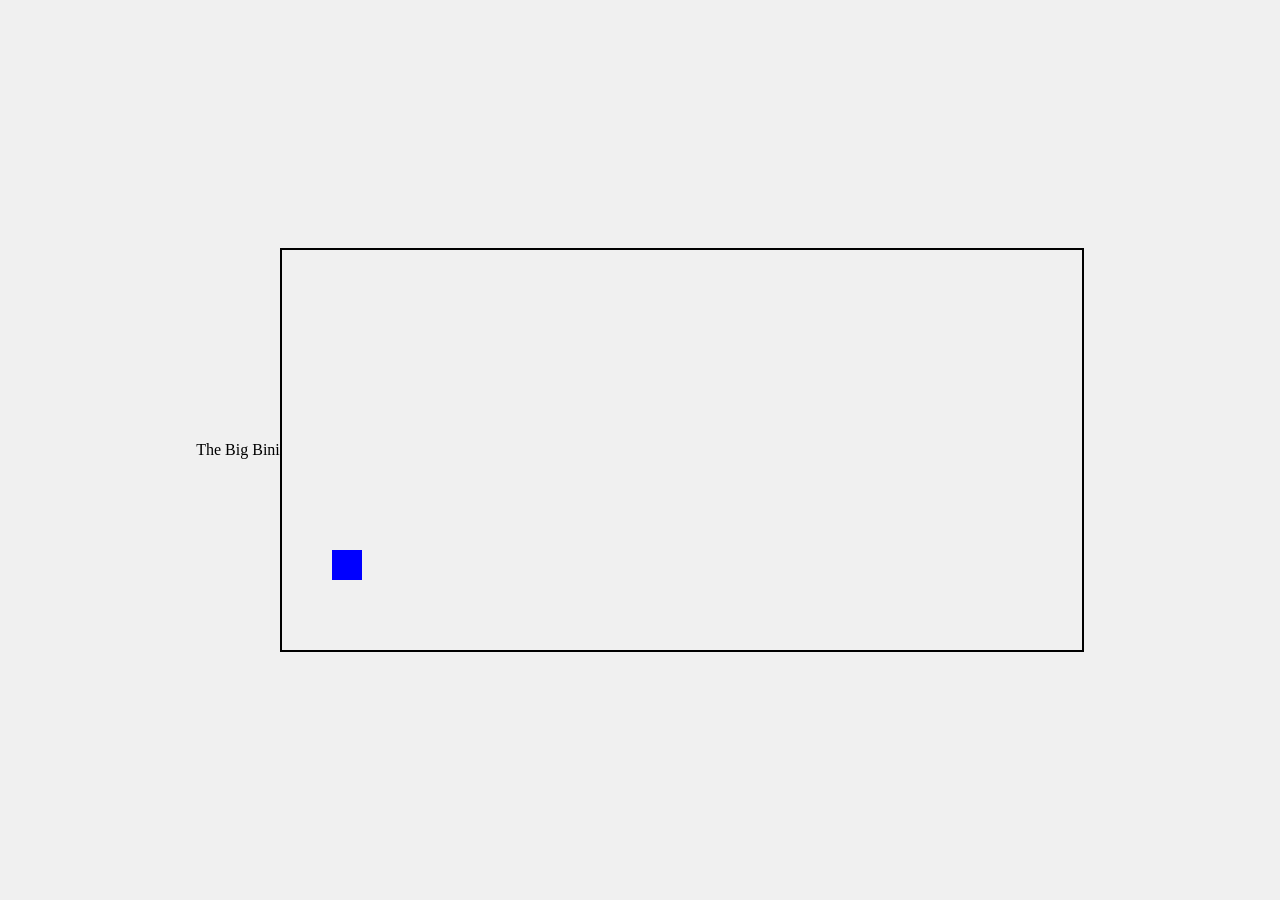
==== WEB-GAME-1/index.html @ 068a6ef1 "Folder name change Changed the folder name" ====
<!DOCTYPE html>
<html lang="en">
<head>
    <meta charset="UTF-8">
    <meta name="viewport" content="width=device-width, initial-scale=1.0">
    <title>Simple Web Game</title>
    <link rel="stylesheet" href="style.css">
    <span> <P>The Big Bini</P></span>
</head>

<body>
    <canvas id="gameCanvas" width="800" height="400"></canvas>
    <script src="main.js"></script>
</body>
</html>
---- WEB-GAME-1/style.css ----
* {
    margin: 0;
    padding: 0;
    box-sizing: border-box;
}

body {
    display: flex;
    justify-content: center;
    align-items: center;
    height: 100vh;
    background: #f0f0f0;
}

canvas {
    border: 2px solid black;
}
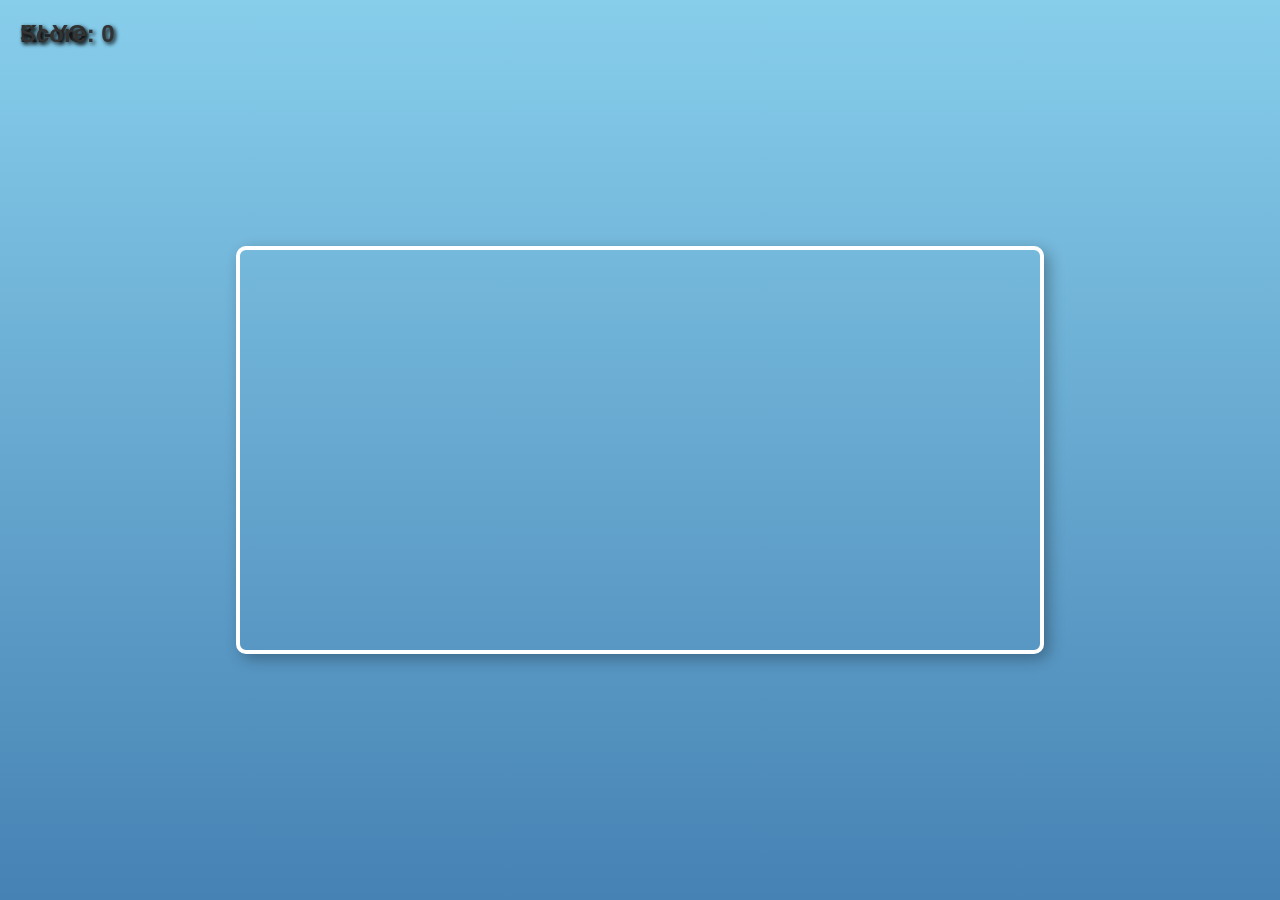
==== commit 28be6692: "KIYO Added animations, sound, and UI polish" ====
--- a/WEB-GAME-1/index.html
+++ b/WEB-GAME-1/index.html
@@ -5,10 +5,11 @@
     <meta name="viewport" content="width=device-width, initial-scale=1.0">
     <title>Simple Web Game</title>
     <link rel="stylesheet" href="style.css">
-    <span> <P>The Big Bini</P></span>
 </head>
 
 <body>
+    <h1>KI-YO</h1>
+    <h1 id="score">Score: 0</h1>
     <canvas id="gameCanvas" width="800" height="400"></canvas>
     <script src="main.js"></script>
 </body>
--- a/WEB-GAME-1/style.css
+++ b/WEB-GAME-1/style.css
@@ -9,9 +9,24 @@
     justify-content: center;
     align-items: center;
     height: 100vh;
-    background: #f0f0f0;
+    background: linear-gradient(to bottom, #87CEEB, #4682B4);
+    font-family: Arial, sans-serif;
 }
 
 canvas {
-    border: 2px solid black;
+    border: 4px solid white;
+    border-radius: 10px;
+    box-shadow: 5px 5px 15px rgba(0,0,0,0.3);
 }
+
+
+h1 {
+    font-size: 30px;
+    color: white;
+    text-shadow: 2px 2px 4px black;
+    position: absolute;
+    top: 20px;
+    left: 20px;
+    font-size: 24px;
+    color: #333;
+}
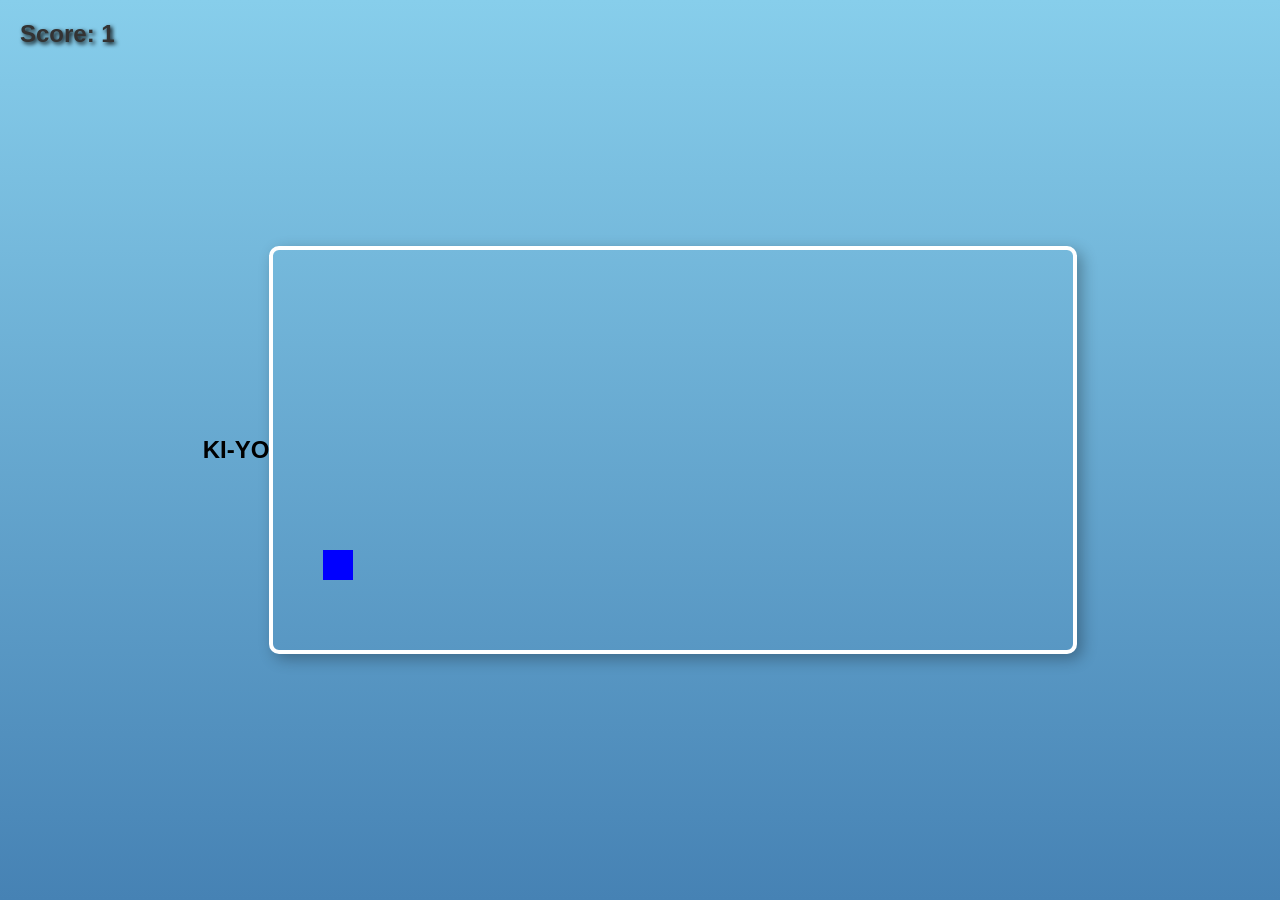
==== commit c94f94e5: "Fixed Logic Fixed game logic and combined update loop" ====
--- a/WEB-GAME-1/index.html
+++ b/WEB-GAME-1/index.html
@@ -8,7 +8,7 @@
 </head>
 
 <body>
-    <h1>KI-YO</h1>
+    <h2>KI-YO</h2>
     <h1 id="score">Score: 0</h1>
     <canvas id="gameCanvas" width="800" height="400"></canvas>
     <script src="main.js"></script>
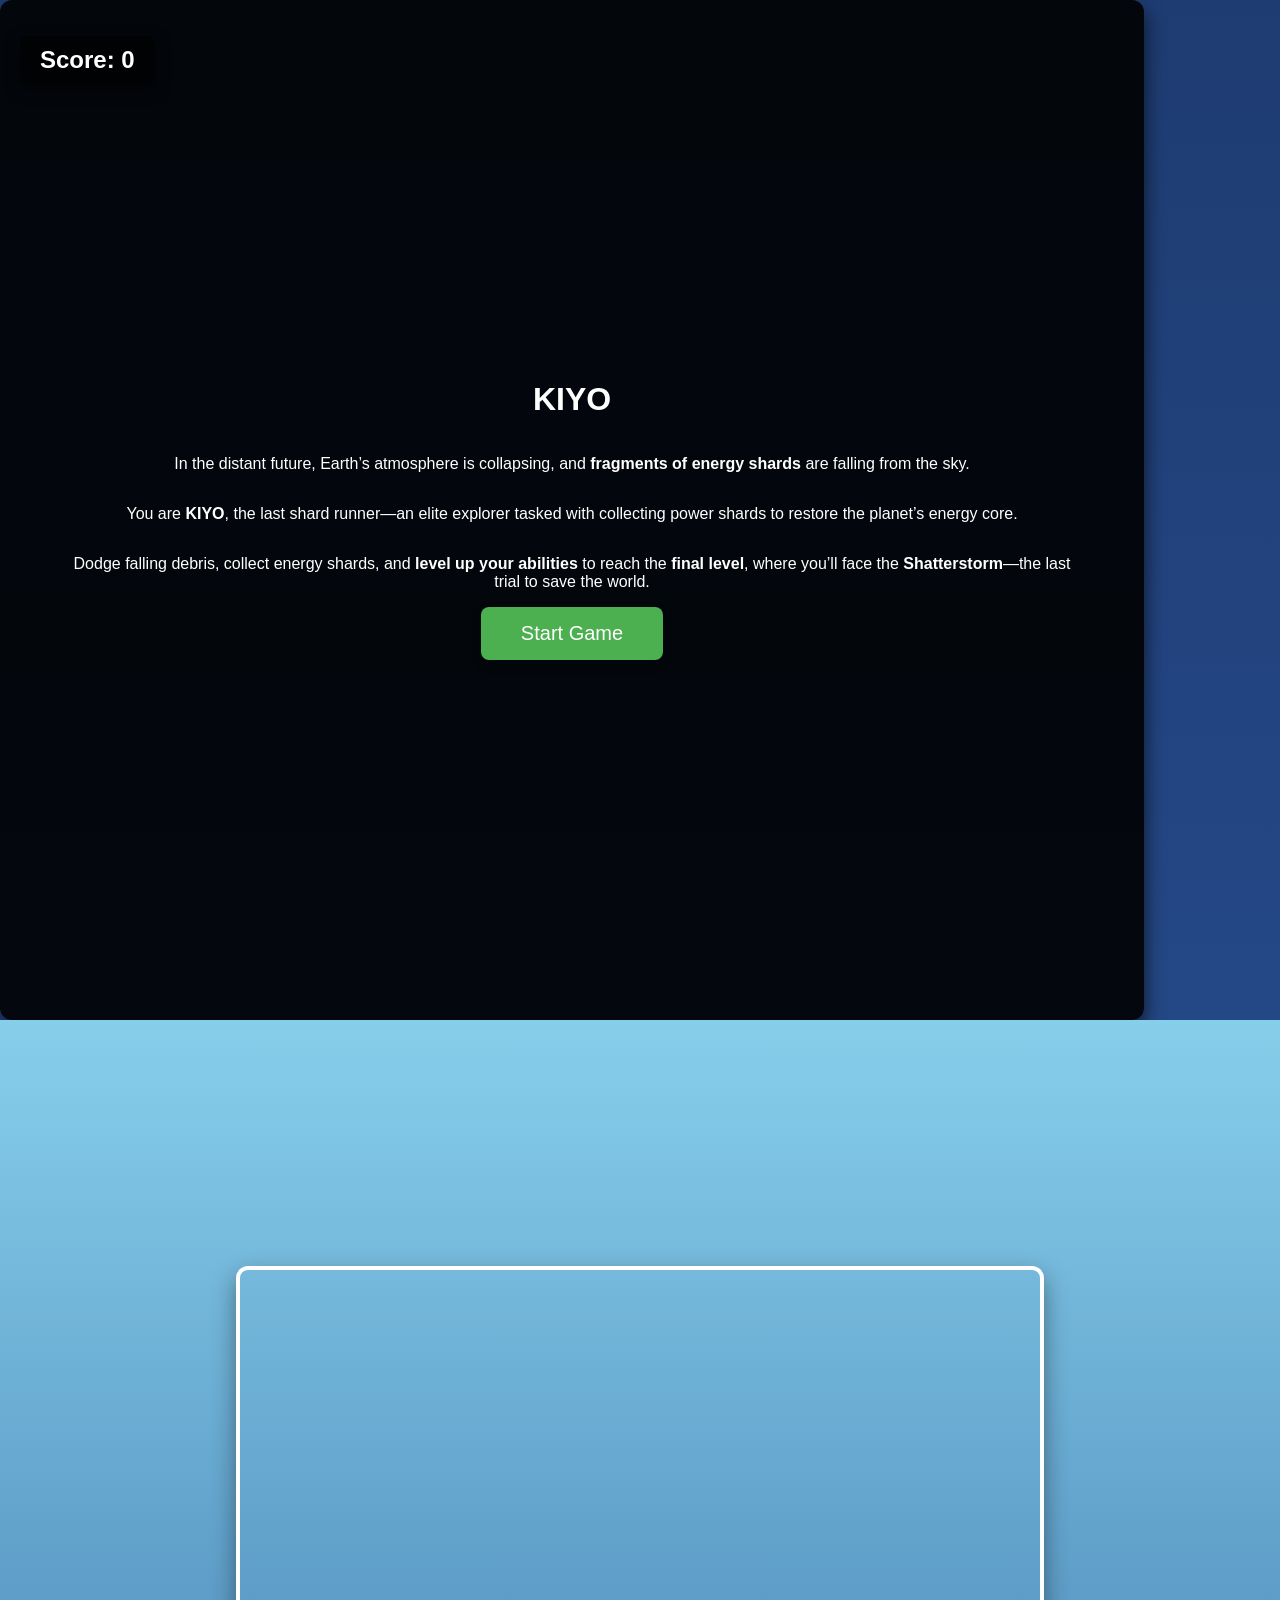
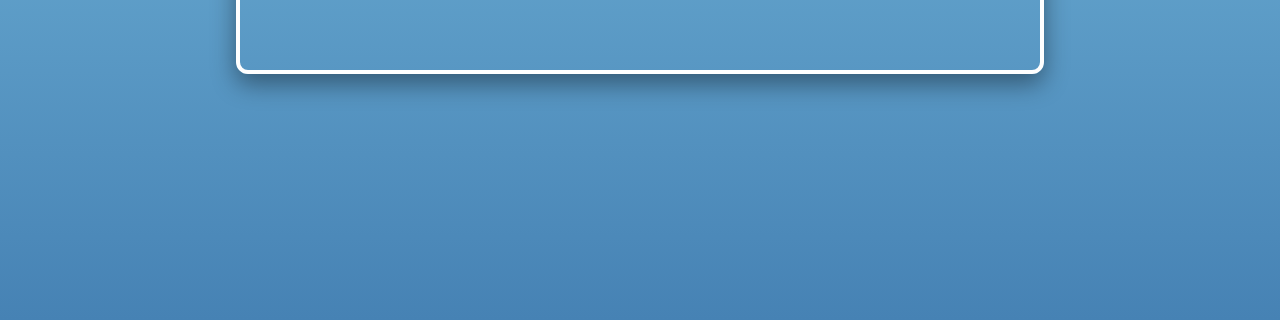
==== commit 652f51ff: "✅ Key Improvements Removed duplicates: Removed the repetitive rules and made the code cleaner. Polis" ====
--- a/WEB-GAME-1/index.html
+++ b/WEB-GAME-1/index.html
@@ -3,14 +3,26 @@
 <head>
     <meta charset="UTF-8">
     <meta name="viewport" content="width=device-width, initial-scale=1.0">
-    <title>Simple Web Game</title>
+    <title>KIYO:The Game</title>
     <link rel="stylesheet" href="style.css">
 </head>
+<body>
 
-<body>
-    <h2>KI-YO</h2>
+<!-- INTRO SCREEN -->
+<div id="intro-screen" class="screen">
+    <h1>KIYO</h1>
+    <p>In the distant future, Earth’s atmosphere is collapsing, and <strong>fragments of energy shards</strong> are falling from the sky.</p>
+    <p>You are <strong>KIYO</strong>, the last shard runner—an elite explorer tasked with collecting power shards to restore the planet’s energy core.</p>
+    <p>Dodge falling debris, collect energy shards, and <strong>level up your abilities</strong> to reach the <strong>final level</strong>, where you’ll face the <strong>Shatterstorm</strong>—the last trial to save the world.</p>
+    <button id="start-btn">Start Game</button>
+</div>
+
+<!-- GAME SCREEN -->
+<div id="game-screen" class="screen hidden">
     <h1 id="score">Score: 0</h1>
     <canvas id="gameCanvas" width="800" height="400"></canvas>
-    <script src="main.js"></script>
+</div>
+
+<script src="main.js"></script>
 </body>
 </html>
--- a/WEB-GAME-1/style.css
+++ b/WEB-GAME-1/style.css
@@ -1,32 +1,98 @@
-* {
+/* 🎯 General Styles */
+body {
     margin: 0;
     padding: 0;
-    box-sizing: border-box;
+    font-family: Arial, sans-serif;
+    color: white;
+    background: linear-gradient(to bottom, #1e3c72, #2a5298);
+    overflow: hidden;
+    text-align: center;
 }
 
-body {
+/* 🎯 Screens */
+.screen {
+    width: 100vw;
+    height: 100vh;
+    display: flex;
+    flex-direction: column;
+    justify-content: center;
+    align-items: center;
+    transition: opacity 1s ease-in-out;
+}
+
+/* 🎯 Hidden screen */
+.hidden {
+    display: none;
+}
+
+/* 🎯 Intro Screen Styling */
+#intro-screen {
+    background: rgba(0, 0, 0, 0.9);
+    padding: 60px;
+    box-shadow: 0 10px 20px rgba(0, 0, 0, 0.7);
+    border-radius: 12px;
+    animation: fadeIn 2s ease;
+    max-width: 80%;
+    text-align: center;
+}
+
+/* 🎯 Game Screen */
+#game-screen {
+    background: linear-gradient(to bottom, #87CEEB, #4682B4);
     display: flex;
     justify-content: center;
     align-items: center;
-    height: 100vh;
-    background: linear-gradient(to bottom, #87CEEB, #4682B4);
-    font-family: Arial, sans-serif;
 }
 
+/* 🎯 Button Styling */
+#start-btn {
+    padding: 15px 40px;
+    font-size: 20px;
+    color: white;
+    background: #4CAF50;
+    border: none;
+    cursor: pointer;
+    border-radius: 8px;
+    transition: background 0.3s, transform 0.2s;
+    box-shadow: 0 5px 10px rgba(0, 0, 0, 0.3);
+}
+
+#start-btn:hover {
+    background: #45a049;
+    transform: scale(1.05);
+}
+
+/* 🎯 Score Display */
+#score {
+    font-size: 24px;
+    font-weight: bold;
+    color: #fff;
+    position: fixed;
+    top: 20px;
+    left: 20px;
+    background: rgba(0, 0, 0, 0.6);
+    padding: 10px 20px;
+    border-radius: 8px;
+    box-shadow: 0 5px 15px rgba(0, 0, 0, 0.5);
+}
+
+/* 🎯 Animation */
+@keyframes fadeIn {
+    from {
+        opacity: 0;
+    }
+    to {
+        opacity: 1;
+    }
+}
+
+/* 🎯 Canvas Styling */
 canvas {
     border: 4px solid white;
-    border-radius: 10px;
-    box-shadow: 5px 5px 15px rgba(0,0,0,0.3);
+    border-radius: 12px;
+    box-shadow: 0 10px 25px rgba(0, 0, 0, 0.4);
+    display: block;
+    margin: 0 auto;
+    max-width: 100%;
+    max-height: 100%;
 }
-
-
-h1 {
-    font-size: 30px;
-    color: white;
-    text-shadow: 2px 2px 4px black;
-    position: absolute;
-    top: 20px;
-    left: 20px;
-    font-size: 24px;
-    color: #333;
-}
